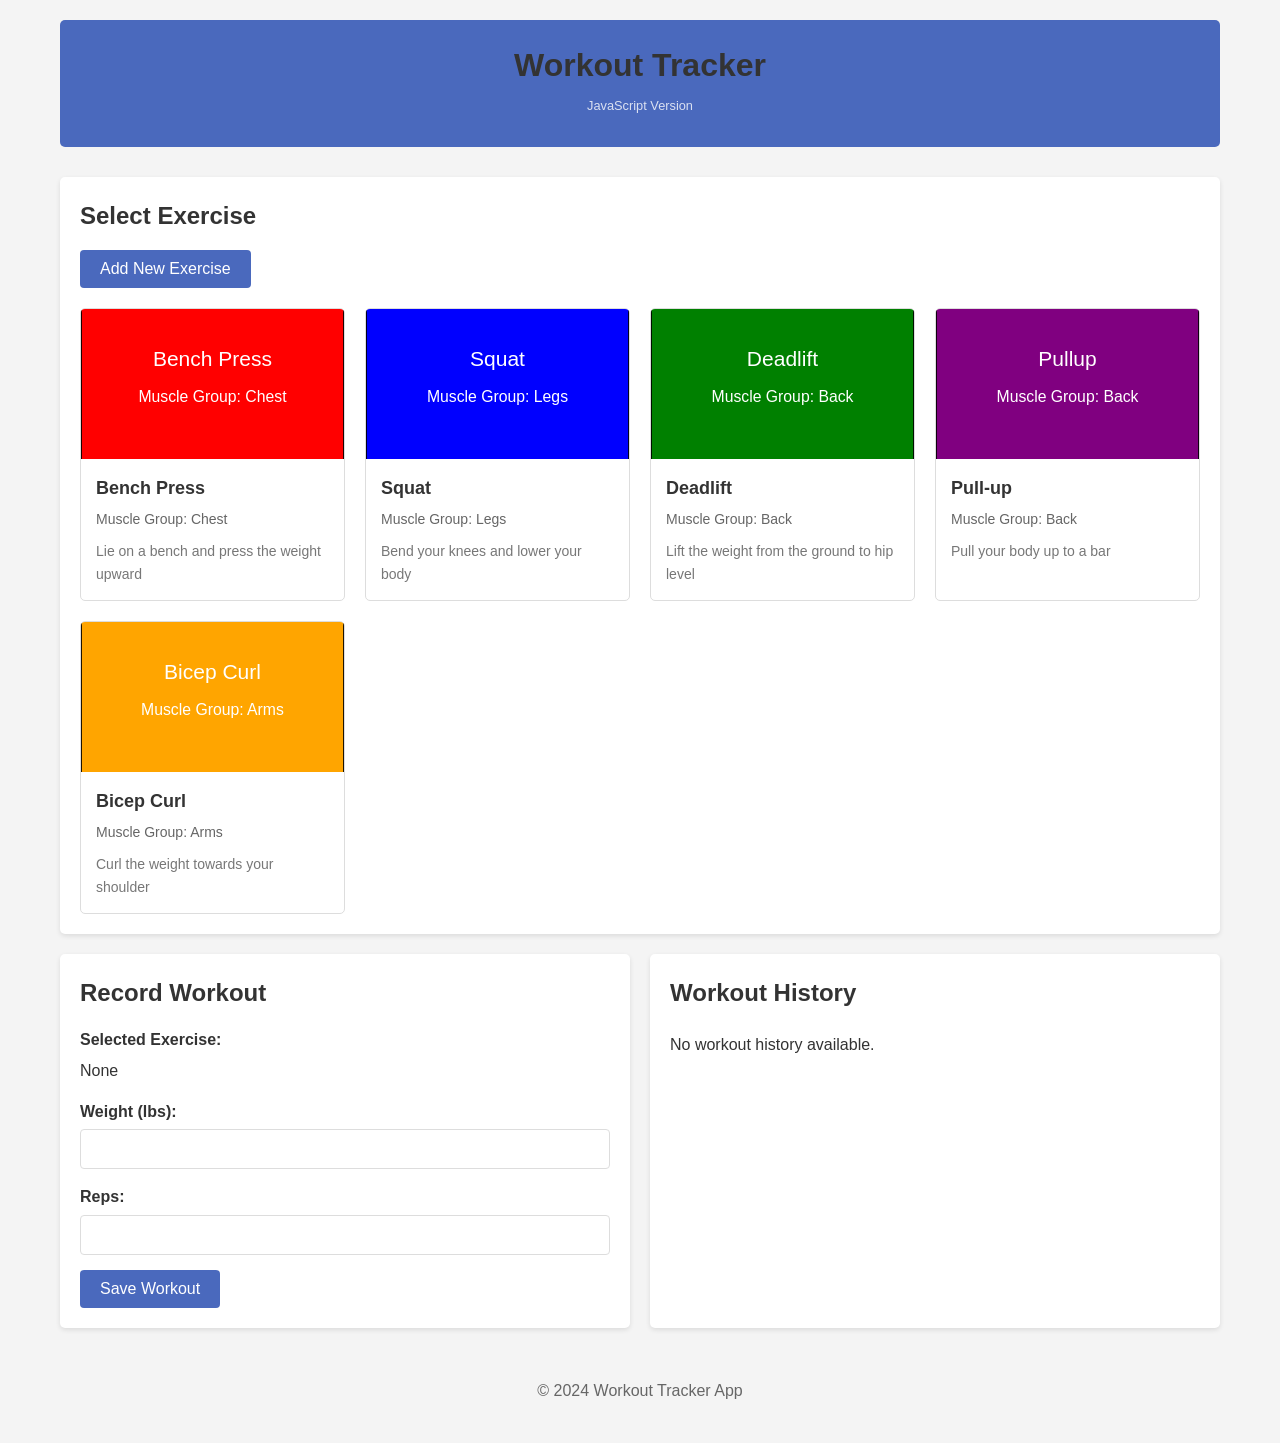
==== js-version/index.html @ 956ade85 "INITIAL COMMIT" ====
<!DOCTYPE html>
<html lang="en">
<head>
    <meta charset="UTF-8">
    <meta name="viewport" content="width=device-width, initial-scale=1.0">
    <title>Workout Tracker (JavaScript Version)</title>
    <link rel="stylesheet" href="static/css/style.css">
</head>
<body>
    <div class="container">
        <header>
            <h1>Workout Tracker</h1>
            <p class="version-tag">JavaScript Version</p>
        </header>

        <div class="flash-messages" id="flash-messages">
            <!-- Flash messages will be inserted here by JavaScript -->
        </div>

        <main>
            <section class="exercise-section">
                <div class="section-header">
                    <h2>Select Exercise</h2>
                    <button id="show-add-exercise-form" class="btn btn-secondary">Add New Exercise</button>
                </div>

                <div id="add-exercise-form-container" style="display: none;">
                    <h3>Create New Exercise</h3>
                    <form id="add-exercise-form">
                        <div class="form-group">
                            <label for="exercise-name">Exercise Name:</label>
                            <input type="text" id="exercise-name" name="name" required>
                        </div>

                        <div class="form-group">
                            <label for="muscle-group">Muscle Group:</label>
                            <input type="text" id="muscle-group" name="muscle_group" required>
                        </div>

                        <div class="form-group">
                            <label for="description">Description:</label>
                            <textarea id="description" name="description" rows="3" required></textarea>
                        </div>

                        <div class="form-group">
                            <label for="image-path">Image:</label>
                            <select id="image-path" name="image_path" required>
                                <option value="static/images/bench_press.svg">Bench Press</option>
                                <option value="static/images/squat.svg">Squat</option>
                                <option value="static/images/deadlift.svg">Deadlift</option>
                                <option value="static/images/pullup.svg">Pull-up</option>
                                <option value="static/images/bicep_curl.svg">Bicep Curl</option>
                            </select>
                        </div>

                        <div class="form-actions">
                            <button type="submit" class="btn">Save Exercise</button>
                            <button type="button" id="cancel-add-exercise" class="btn btn-secondary">Cancel</button>
                        </div>
                    </form>
                </div>

                <div class="exercise-list" id="exercise-list">
                    <!-- Exercise items will be inserted here by JavaScript -->
                </div>
            </section>

            <section class="workout-form-section">
                <h2>Record Workout</h2>
                <form id="workout-form">
                    <div class="form-group">
                        <label>Selected Exercise:</label>
                        <span id="selected-exercise-name">None</span>
                        <input type="hidden" id="selected-exercise-id">
                        <a href="#" id="clear-selection" style="display: none;">(Clear)</a>
                    </div>

                    <div class="form-group">
                        <label for="weight">Weight (lbs):</label>
                        <input type="number" id="weight" name="weight" step="0.5" min="0" required>
                    </div>

                    <div class="form-group">
                        <label for="reps">Reps:</label>
                        <input type="number" id="reps" name="reps" min="1" required>
                    </div>

                    <button type="submit" class="btn">Save Workout</button>
                </form>
            </section>

            <section class="workout-history-section">
                <h2>Workout History</h2>
                <div class="workout-history" id="workout-history">
                    <!-- Workout history items will be inserted here by JavaScript -->
                </div>
            </section>
        </main>

        <footer>
            <p>&copy; 2024 Workout Tracker App</p>
        </footer>
    </div>

    <!-- Templates for JavaScript to use -->
    <template id="exercise-template">
        <div class="exercise-item">
            <div class="exercise-image">
                <img src="" alt="">
            </div>
            <div class="exercise-info">
                <h3 class="exercise-name"></h3>
                <p class="exercise-muscle-group"></p>
                <p class="exercise-description"></p>
            </div>
        </div>
    </template>

    <template id="workout-history-template">
        <div class="workout-item">
            <div class="workout-date"></div>
            <div class="workout-exercise"></div>
            <div class="workout-details">
                <span class="workout-weight"></span> lbs x 
                <span class="workout-reps"></span> reps
            </div>
        </div>
    </template>

    <script src="static/js/script.js"></script>
</body>
</html>
---- js-version/static/css/style.css ----
/* Global Styles */
* {
    margin: 0;
    padding: 0;
    box-sizing: border-box;
}

body {
    font-family: 'Arial', sans-serif;
    line-height: 1.6;
    color: #333;
    background-color: #f4f4f4;
}

.container {
    max-width: 1200px;
    margin: 0 auto;
    padding: 20px;
}

h1, h2, h3 {
    margin-bottom: 15px;
    color: #333;
}

/* Flash Messages */
.flash-messages {
    margin-bottom: 20px;
}

.flash-message {
    padding: 10px 15px;
    background-color: #4a69bd;
    color: white;
    border-radius: 5px;
    margin-bottom: 10px;
    animation: fadeOut 5s forwards;
}

@keyframes fadeOut {
    0% { opacity: 1; }
    70% { opacity: 1; }
    100% { opacity: 0.7; }
}

/* Header */
header {
    background-color: #4a69bd;
    color: #fff;
    padding: 20px;
    text-align: center;
    margin-bottom: 30px;
    border-radius: 5px;
}

.version-tag {
    font-size: 0.8em;
    opacity: 0.8;
    margin-top: -10px;
    margin-bottom: 10px;
}

/* Main Content */
main {
    display: grid;
    grid-template-columns: 1fr 1fr;
    gap: 20px;
}

.exercise-section {
    grid-column: 1 / -1;
    background-color: #fff;
    padding: 20px;
    border-radius: 5px;
    box-shadow: 0 2px 5px rgba(0, 0, 0, 0.1);
}

.workout-form-section,
.workout-history-section {
    background-color: #fff;
    padding: 20px;
    border-radius: 5px;
    box-shadow: 0 2px 5px rgba(0, 0, 0, 0.1);
}

/* Exercise List */
.exercise-list {
    display: grid;
    grid-template-columns: repeat(auto-fill, minmax(250px, 1fr));
    gap: 20px;
    margin-top: 20px;
}

.exercise-item {
    border: 1px solid #ddd;
    border-radius: 5px;
    overflow: hidden;
    transition: transform 0.3s ease;
    cursor: pointer;
}

.exercise-item:hover {
    transform: translateY(-5px);
    box-shadow: 0 5px 15px rgba(0, 0, 0, 0.1);
}

.exercise-item.selected {
    border: 2px solid #4a69bd;
}

.exercise-item a {
    text-decoration: none;
    color: inherit;
    display: block;
}

.exercise-image {
    height: 150px;
    overflow: hidden;
}

.exercise-image img {
    width: 100%;
    height: 100%;
    object-fit: cover;
}

.exercise-info {
    padding: 15px;
}

.exercise-name {
    font-size: 18px;
    margin-bottom: 5px;
}

.exercise-muscle-group {
    color: #666;
    font-size: 14px;
    margin-bottom: 10px;
}

.exercise-description {
    font-size: 14px;
    color: #777;
}

/* Form Styles */
.form-group {
    margin-bottom: 15px;
}

label {
    display: block;
    margin-bottom: 5px;
    font-weight: bold;
}

input[type="number"] {
    width: 100%;
    padding: 10px;
    border: 1px solid #ddd;
    border-radius: 4px;
    font-size: 16px;
}

.btn {
    display: inline-block;
    background-color: #4a69bd;
    color: #fff;
    padding: 10px 20px;
    border: none;
    border-radius: 4px;
    cursor: pointer;
    font-size: 16px;
    transition: background-color 0.3s ease;
}

.btn:hover {
    background-color: #3c5aa6;
}

/* Workout History */
.workout-history {
    margin-top: 20px;
}

.workout-item {
    padding: 15px;
    border-bottom: 1px solid #ddd;
    display: grid;
    grid-template-columns: 1fr 1fr 1fr;
    gap: 10px;
}

.workout-item:last-child {
    border-bottom: none;
}

.workout-date {
    font-weight: bold;
    color: #666;
}

.workout-exercise {
    font-weight: bold;
}

.workout-details {
    text-align: right;
}

/* Footer */
footer {
    text-align: center;
    margin-top: 30px;
    padding: 20px;
    color: #666;
}

/* Responsive Design */
@media (max-width: 768px) {
    main {
        grid-template-columns: 1fr;
    }

    .exercise-list {
        grid-template-columns: repeat(auto-fill, minmax(200px, 1fr));
    }
}
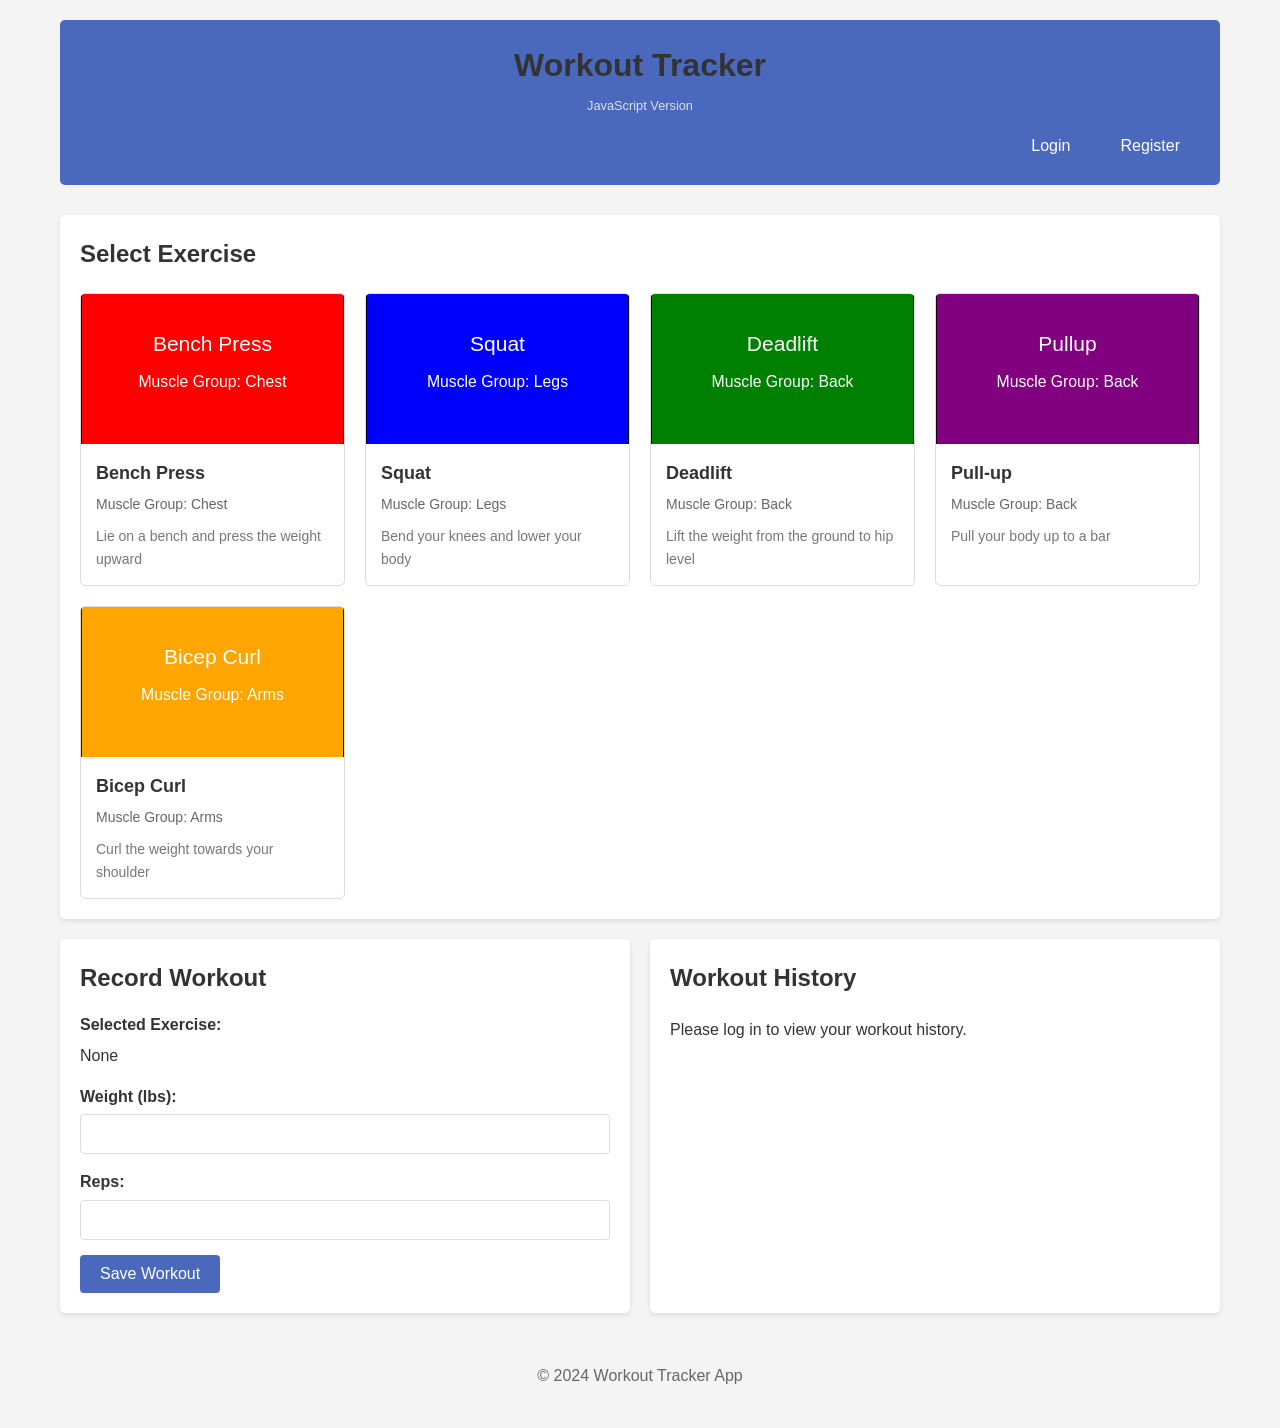
==== commit 99d92b91: "update code with comments and update new features" ====
--- a/js-version/index.html
+++ b/js-version/index.html
@@ -5,13 +5,132 @@
     <meta name="viewport" content="width=device-width, initial-scale=1.0">
     <title>Workout Tracker (JavaScript Version)</title>
     <link rel="stylesheet" href="static/css/style.css">
+    <style>
+        .auth-status {
+            display: flex;
+            justify-content: flex-end;
+            margin-top: 10px;
+        }
+        .auth-status .logged-in {
+            display: flex;
+            align-items: center;
+            gap: 10px;
+        }
+        .auth-status .logged-out {
+            display: flex;
+            gap: 10px;
+        }
+        #username {
+            font-weight: bold;
+        }
+        #logout-btn {
+            cursor: pointer;
+            padding: 5px 10px;
+            background-color: #f44336;
+            color: white;
+            border: none;
+            border-radius: 4px;
+        }
+        #logout-btn:hover {
+            background-color: #d32f2f;
+        }
+
+        /* Modal styles */
+        .modal {
+            display: none;
+            position: fixed;
+            z-index: 1000;
+            left: 0;
+            top: 0;
+            width: 100%;
+            height: 100%;
+            background-color: rgba(0, 0, 0, 0.5);
+        }
+        .modal-content {
+            background-color: #fefefe;
+            margin: 15% auto;
+            padding: 20px;
+            border-radius: 5px;
+            width: 80%;
+            max-width: 500px;
+            position: relative;
+        }
+        .close-modal {
+            position: absolute;
+            top: 10px;
+            right: 20px;
+            font-size: 28px;
+            font-weight: bold;
+            cursor: pointer;
+        }
+        .close-modal:hover {
+            color: #f44336;
+        }
+    </style>
 </head>
 <body>
     <div class="container">
         <header>
             <h1>Workout Tracker</h1>
             <p class="version-tag">JavaScript Version</p>
+            <div id="auth-status" class="auth-status">
+                <!-- Authentication status will be inserted here by JavaScript -->
+                <div class="logged-out">
+                    <button id="login-btn" class="btn btn-secondary">Login</button>
+                    <button id="register-btn" class="btn btn-secondary">Register</button>
+                </div>
+                <div class="logged-in" style="display: none;">
+                    <span>Welcome, <span id="username"></span>!</span>
+                    <button id="logout-btn" class="btn btn-secondary">Logout</button>
+                </div>
+            </div>
         </header>
+
+        <!-- Login Modal -->
+        <div id="login-modal" class="modal" style="display: none;">
+            <div class="modal-content">
+                <span class="close-modal">&times;</span>
+                <h2>Login</h2>
+                <form id="login-form">
+                    <div class="form-group">
+                        <label for="login-username">Username:</label>
+                        <input type="text" id="login-username" required>
+                    </div>
+                    <div class="form-group">
+                        <label for="login-password">Password:</label>
+                        <input type="password" id="login-password" required>
+                    </div>
+                    <button type="submit" class="btn">Login</button>
+                </form>
+            </div>
+        </div>
+
+        <!-- Register Modal -->
+        <div id="register-modal" class="modal" style="display: none;">
+            <div class="modal-content">
+                <span class="close-modal">&times;</span>
+                <h2>Register</h2>
+                <form id="register-form">
+                    <div class="form-group">
+                        <label for="register-username">Username:</label>
+                        <input type="text" id="register-username" required>
+                    </div>
+                    <div class="form-group">
+                        <label for="register-email">Email:</label>
+                        <input type="email" id="register-email" required>
+                    </div>
+                    <div class="form-group">
+                        <label for="register-password">Password:</label>
+                        <input type="password" id="register-password" required>
+                    </div>
+                    <div class="form-group">
+                        <label for="register-confirm-password">Confirm Password:</label>
+                        <input type="password" id="register-confirm-password" required>
+                    </div>
+                    <button type="submit" class="btn">Register</button>
+                </form>
+            </div>
+        </div>
 
         <div class="flash-messages" id="flash-messages">
             <!-- Flash messages will be inserted here by JavaScript -->
